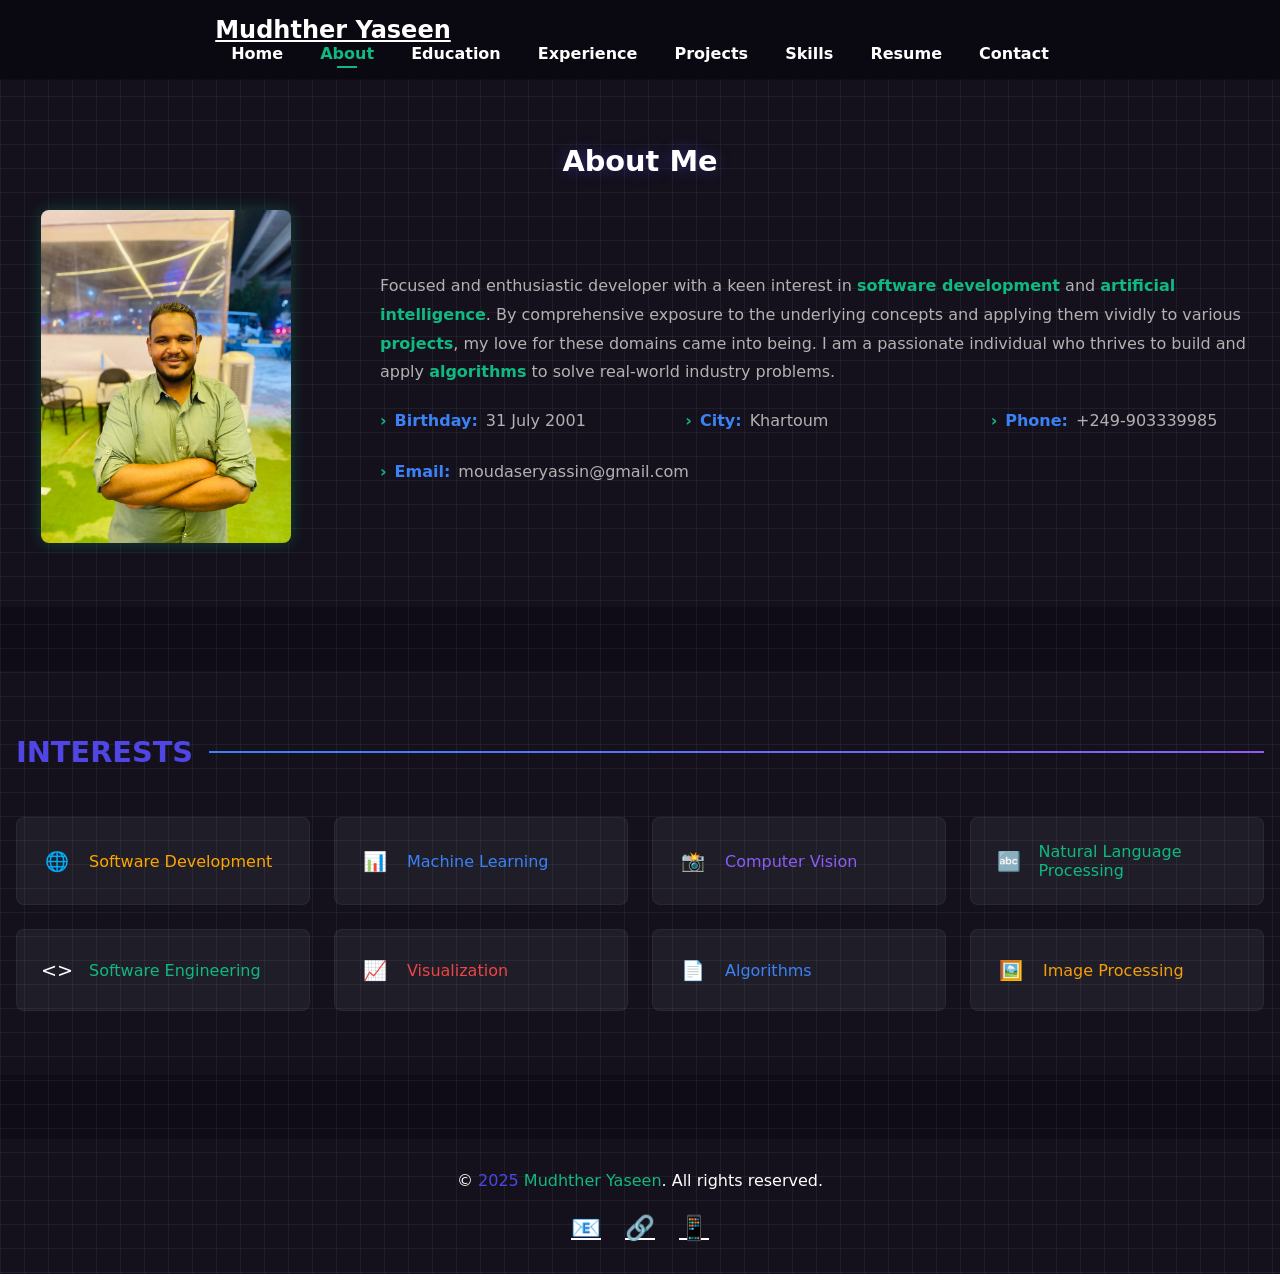
==== pages/About.html @ 21ad7d28 "first commit" ====
<!DOCTYPE html>
<html lang="en">
  <head>
    <meta charset="UTF-8" />
    <meta name="viewport" content="width=device-width, initial-scale=1.0" />
    <title>Mudhther Yaseen - Portfolio</title>
    <style>
      :root {
        --dark: #0f0c17;
        --darker: #0a0810;
        --light: #ffffff;
        --gray: #a3a3a3;
        --primary: #4f46e5;
        --blue: #3b82f6;
        --purple: #8b5cf6;
        --teal: #10b981;
        --grid-line: rgba(255, 255, 255, 0.05);
      }

      * {
        margin: 0;
        padding: 0;
        box-sizing: border-box;
      }

      body {
        background-color: var(--dark);
        color: var(--light);
        font-family: "Segoe UI", system-ui, sans-serif;
        background-image: linear-gradient(var(--grid-line) 1px, transparent 1px),
          linear-gradient(90deg, var(--grid-line) 1px, transparent 1px);
        background-size: 24px 24px;
        padding-top: 80px;
      }

      .container {
        max-width: 1400px;
        margin: 0 auto;
      }

      section {
        margin-bottom: 4rem;
      }

      h2 {
        font-size: 1.8rem;
        margin-bottom: 2rem;
        text-align: center;
        opacity: 0;
        transform: translateY(20px);
        color: var(--light);
        text-shadow: 0 0 15px rgba(79, 70, 229, 0.4); /* لمعة بنفسجية */
      }

      /* Navbar */
      .navbar {
        background-color: var(--darker) !important;
        padding-top: 1rem;
        padding-bottom: 1rem;
        position: fixed;
        top: 0;
        left: 0;
        width: 100%;
        z-index: 1000;
        display: flex;
        justify-content: center;
        align-items: center;
      }
      .navbar .navbar-brand {
        color: var(--light) !important;
        font-weight: 600;
        font-size: 1.5rem;
        margin-right: 2rem;
      }
      .navbar .nav-link {
        color: var(--light) !important;
        font-weight: 600;
        margin: 0 1rem;
        text-decoration: none;
        position: relative;
      }
      .navbar .nav-link:hover {
        color: var(--teal) !important;
      }
      .navbar .nav-link.active {
        color: var(
          --teal
        ) !important; /* اللون النشط بنفس لون التنقل عند التحويم */
      }
      .navbar .nav-link.active::after {
        content: "";
        position: absolute;
        bottom: -5px;
        left: 50%;
        transform: translateX(-50%);
        width: 20px;
        height: 2px;
        background-color: var(--teal);
      }

      /* Hero */
      .hero {
        height: 90vh;
        display: flex;
        justify-content: center;
        align-items: center;
        text-align: center;
        flex-direction: column;
      }
      .hero h1 {
        font-size: 3rem;
        font-weight: 800;
        background: linear-gradient(90deg, var(--blue), var(--purple));
        -webkit-background-clip: text;
        -webkit-text-fill-color: transparent;
        background-clip: text;
      }
      .hero p {
        color: var(--gray);
        font-size: 1.5rem;
        height: 40px;
        margin-top: 15px;
      }

      /* Typing animation */
      .typed-text {
        border-right: 2px solid var(--teal);
        white-space: nowrap;
        overflow: hidden;
        display: inline-block;
      }

      /* Image Section */
      #profile-image {
        display: flex;
        justify-content: center;
        margin-bottom: 4rem;
      }
      #profile-image img {
        width: 180px;
        height: 180px;
        object-fit: cover;
        border-radius: 50%;
        border: 4px solid var(--teal);
        box-shadow: 0 0 15px rgba(16, 185, 128, 0.5);
        transition: transform 0.3s, box-shadow 0.3s;
      }
      #profile-image img:hover {
        transform: scale(1.1);
        box-shadow: 0 0 30px rgba(16, 185, 128, 0.8);
      }

      /* Social Buttons */
      .social-buttons {
        display: flex;
        justify-content: center;
        gap: 1rem;
        margin-bottom: 3rem;
        flex-wrap: wrap;
      }
      .social-buttons a {
        color: var(--light);
        font-size: 1.2rem;
        text-decoration: none;
        border: 1px solid var(--teal);
        padding: 0.5rem 0.8rem;
        border-radius: 6px;
        transition: 0.3s;
      }
      .social-buttons a:hover {
        background-color: var(--teal);
        color: var(--dark);
      }

      /* Project Card Base */
      .project-card.full {
        background: rgba(255, 255, 255, 0.05);
        border-radius: 10px;
        padding: 2rem;
        margin-bottom: 3rem;
        display: flex;
        flex-direction: column;
        gap: 2rem;
        border: 1px solid rgba(255, 255, 255, 0.05);
      }

      .project-header {
        display: flex;
        justify-content: space-between;
        align-items: flex-start;
        gap: 2rem;
        flex-wrap: wrap;
      }

      .project-info {
        flex: 1;
        min-width: 300px;
      }

      .project-title.full {
        font-size: 1.8rem;
        margin-bottom: 1rem;
        font-weight: 700;
        color: var(--primary); /* عنوان المشروع بلون primary */
      }

      .project-description.full {
        margin-bottom: 1.5rem;
        color: #b2b2b2;
        line-height: 1.8;
        font-size: 1.1rem;
      }

      .project-details {
        display: flex;
        gap: 2rem;
        margin-bottom: 1.5rem;
        flex-wrap: wrap;
      }

      .project-column {
        flex: 1;
        min-width: 200px;
      }

      .project-column h3 {
        color: var(--blue);
        margin-bottom: 1rem;
        font-size: 1.1rem;
        font-weight: 600;
      }
      .project-column:nth-child(2) h3 {
        color: var(--purple);
      }
      .project-column:nth-child(3) h3 {
        color: var(--teal);
      }

      .project-list {
        list-style: none;
      }
      .project-list li {
        margin-bottom: 0.5rem;
        padding-left: 1.5rem;
        position: relative;
        color: var(--light);
      }
      .project-list li::before {
        content: "•";
        position: absolute;
        left: 0;
        color: var(--teal); /* نقطة التعداد بلون teal */
      }

      /* ENLARGED architecture diagrams */
      .architecture-diagram,
      .backend-diagram {
        background: rgba(0, 0, 0, 0.3);
        border-radius: 8px;
        padding: 1.5rem;
        min-height: 400px;
        display: flex;
        align-items: center;
        justify-content: center;
        flex: 0 0 420px;
      }

      .backend-diagram {
        color: var(--gray);
        font-style: italic;
        font-size: 1.1rem;
        text-align: center;
        align-items: center;
        justify-content: center;
        flex-direction: column;
        gap: 1rem;
      }

      .diagram-title {
        position: absolute;
        top: 1rem;
        left: 1.5rem;
        font-size: 0.9rem;
        color: #b2b2b2;
      }

      .diagram-container {
        width: 100%;
        height: 100%;
        display: flex;
        align-items: center;
        justify-content: center;
      }

      .architecture-flow {
        display: flex;
        flex-direction: column;
        align-items: center;
        gap: 1.25rem;
        width: 100%;
        max-width: 500px;
      }

      .flow-node {
        width: 100%;
        padding: 0.85rem 1.2rem;
        border-radius: 8px;
        text-align: center;
        font-size: 0.95rem;
        font-weight: 600;
        background: rgba(255, 255, 255, 0.05);
        border: 1px solid rgba(255, 255, 255, 0.1);
        transition: all 0.3s ease;
        color: var(--light);
      }
      .flow-node:hover {
        transform: scale(1.02);
        box-shadow: 0 0 15px rgba(255, 255, 255, 0.1);
      }

      .flow-node:nth-child(1),
      .flow-node:nth-child(4) {
        background: linear-gradient(
          90deg,
          rgba(9, 132, 227, 0.2),
          rgba(9, 132, 227, 0.1)
        );
        border-color: rgba(9, 132, 227, 0.3);
        color: var(--blue);
      }
      .flow-node:nth-child(2),
      .flow-node:nth-child(5) {
        background: linear-gradient(
          90deg,
          rgba(108, 92, 231, 0.2),
          rgba(108, 92, 231, 0.1)
        );
        border-color: rgba(108, 92, 231, 0.3);
        color: var(--purple);
      }
      .flow-node:nth-child(3),
      .flow-node:nth-child(6) {
        background: linear-gradient(
          90deg,
          rgba(0, 206, 209, 0.2),
          rgba(0, 206, 209, 0.1)
        );
        border-color: rgba(0, 206, 209, 0.3);
        color: var(--teal);
      }

      .flow-connection {
        width: 2px;
        height: 1.25rem;
        background: rgba(255, 255, 255, 0.3);
      }

      .project-buttons {
        display: flex;
        gap: 0.75rem;
        margin-top: auto;
      }

      .btn {
        padding: 0.5rem 1rem;
        border-radius: 6px;
        font-size: 0.9rem;
        font-weight: 600;
        text-decoration: none;
        text-align: center;
        transition: 0.3s;
        color: white;
        border: none;
        cursor: pointer;
      }
      .btn-demo {
        background: var(--teal);
        box-shadow: 0 0 8px rgba(16, 185, 128, 0.5);
      }
      .btn-code {
        background: var(--purple);
        box-shadow: 0 0 8px rgba(139, 92, 246, 0.5);
      }
      .btn:hover {
        transform: translateY(-2px);
        box-shadow: 0 0 20px currentColor;
      }

      /* Contact & Footer */
      .contact-section {
        padding: 4rem 1rem;
        background-color: rgba(255, 255, 255, 0.02);
        text-align: center;
      }
      .contact-title {
        font-size: 2.5rem;
        margin-bottom: 1rem;
        font-weight: 700;
        background: linear-gradient(90deg, var(--primary), var(--purple));
        -webkit-background-clip: text;
        -webkit-text-fill-color: transparent;
        background-clip: text;
      }
      .contact-description {
        max-width: 600px;
        margin: 0 auto 2rem;
        color: #b2b2b2;
      }
      .location {
        display: flex;
        align-items: center;
        justify-content: center;
        gap: 0.5rem;
        margin-bottom: 2rem;
        color: #b2b2b2;
      }
      .contact-form {
        max-width: 500px;
        margin: 0 auto;
        display: flex;
        flex-direction: column;
        gap: 1.5rem;
      }
      .form-group {
        display: flex;
        flex-direction: column;
        gap: 0.5rem;
      }
      .form-label {
        font-size: 0.9rem;
        color: var(--gray);
      }
      .form-input {
        width: 100%;
        padding: 0.75rem 1rem;
        background: rgba(255, 255, 255, 0.05);
        border: 1px solid rgba(255, 255, 255, 0.1);
        border-radius: 6px;
        color: var(--light);
        font-size: 1rem;
        transition: all 0.3s ease;
      }
      .form-input:focus {
        outline: none;
        border-color: var(--primary);
        box-shadow: 0 0 0 2px rgba(79, 70, 229, 0.3);
      }
      .form-textarea {
        min-height: 120px;
        resize: vertical;
      }
      .submit-btn {
        width: 100%;
        padding: 0.75rem 1rem;
        background: linear-gradient(90deg, var(--blue), var(--purple));
        border: none;
        border-radius: 6px;
        color: var(--light);
        font-size: 1rem;
        font-weight: 600;
        cursor: pointer;
        transition: all 0.3s ease;
      }
      .submit-btn:hover {
        transform: translateY(-2px);
        box-shadow: 0 5px 15px rgba(108, 92, 231, 0.4);
      }
      footer {
        padding: 2rem 1rem;
        text-align: center;
        background-color: rgba(255, 255, 255, 0.02);
        opacity: 0;
        transform: translateY(30px);
        transition: opacity 0.8s ease, transform 0.8s ease;
      }
      footer.visible {
        opacity: 1;
        transform: translateY(0);
      }
      .resume-btn {
        display: inline-block;
        margin: 1rem 0;
        padding: 0.75rem 1.5rem;
        background: rgba(255, 255, 255, 0.05);
        border: 1px solid rgba(255, 255, 255, 0.1);
        border-radius: 6px;
        color: var(--light);
        text-decoration: none;
        font-size: 0.9rem;
        transition: all 0.3s ease;
        background: linear-gradient(90deg, transparent, var(--primary));
      }
      .resume-btn:hover {
        background: linear-gradient(90deg, var(--primary), var(--blue));
        transform: translateY(-2px);
      }
      .social-links {
        display: flex;
        justify-content: center;
        gap: 1.5rem;
        margin-top: 1.5rem;
      }
      .social-link {
        color: var(--light);
        font-size: 1.5rem;
        transition: all 0.3s ease;
      }
      .social-link:hover {
        color: var(--primary);
        transform: translateY(-2px);
      }

      @media (max-width: 900px) {
        .project-header {
          flex-direction: column;
        }
        .architecture-diagram,
        .backend-diagram {
          min-height: 350px;
          flex: auto;
          width: 100%;
        }
        .project-details {
          flex-direction: column;
        }
      }

      /* Skills Section Styles */
      .skills-section {
        padding: 4rem 1rem;
        background-color: rgba(255, 255, 255, 0.02);
      }
      .skills-category {
        background: rgba(255, 255, 255, 0.05);
        border-radius: 10px;
        padding: 2rem;
        margin-bottom: 2rem;
        border: 1px solid rgba(255, 255, 255, 0.05);
        opacity: 0;
        transform: translateY(30px);
        transition: opacity 0.6s ease, transform 0.6s ease;
      }
      .skills-category.visible {
        opacity: 1;
        transform: translateY(0);
      }
      .skills-category h3 {
        font-size: 1.5rem;
        margin-bottom: 1.5rem;
        color: var(--primary); /* عناوين الفئات بلون primary */
        font-weight: 600;
      }
      .skills-grid {
        display: flex;
        flex-wrap: wrap;
        gap: 1.5rem;
        justify-content: center;
      }
      .skill-item {
        display: flex;
        align-items: center;
        gap: 0.75rem;
        padding: 0.75rem 1rem;
        background: rgba(255, 255, 255, 0.05);
        border-radius: 8px;
        border: 1px solid rgba(255, 255, 255, 0.1);
        transition: all 0.3s ease;
        opacity: 0;
        transform: translateY(20px);
      }
      .skill-item.visible {
        opacity: 1;
        transform: translateY(0);
        transition-delay: calc(var(--index) * 0.05s);
      }
      .skill-icon {
        width: 32px;
        height: 32px;
      }
      .skill-name {
        font-size: 1rem;
        font-weight: 500;
        color: var(--light);
      }

      /* About Section Styles */
      .about-section {
        padding: 4rem 1rem;
        background-color: rgba(255, 255, 255, 0.02);
      }
      .about-content {
        display: flex;
        gap: 4rem;
        align-items: center;
        flex-wrap: wrap;
        opacity: 0;
        transform: translateY(30px);
        transition: opacity 0.8s ease, transform 0.8s ease;
      }
      .about-content.visible {
        opacity: 1;
        transform: translateY(0);
      }
      .about-photo {
        flex: 0 0 300px;
        display: flex;
        justify-content: center;
      }
      .about-photo img {
        width: 250px;
        height: auto;
        border-radius: 8px;
        box-shadow: 0 0 15px rgba(16, 185, 128, 0.3);
        transition: transform 0.3s, box-shadow 0.3s;
      }
      .about-photo img:hover {
        transform: scale(1.05);
        box-shadow: 0 0 25px rgba(16, 185, 128, 0.7);
      }
      .about-text {
        flex: 1;
        min-width: 300px;
      }
      .about-text p {
        margin-bottom: 1.5rem;
        line-height: 1.8;
        color: #b2b2b2;
      }
      /* تلوين الكلمات المفتاحية */
      .about-text p .tech-keyword {
        color: var(--teal);
        font-weight: 600;
      }
      .personal-info {
        display: flex;
        flex-wrap: wrap;
        gap: 2rem;
        margin-top: 1.5rem;
      }
      .info-item {
        flex: 1;
        min-width: 200px;
        display: flex;
        align-items: center;
        gap: 0.5rem;
        color: #b2b2b2;
      }
      .info-item strong {
        color: var(--blue); /* عناوين المعلومات الشخصية بلون blue */
      }
      .info-item::before {
        content: "›";
        color: var(--teal);
        font-weight: bold;
      }

      /* Interests Section */
      .interests-section {
        padding: 4rem 1rem;
        background-color: rgba(255, 255, 255, 0.02);
      }
      .interests-title {
        font-size: 1.8rem;
        margin-bottom: 3rem;
        text-align: left;
        display: flex;
        align-items: center;
        gap: 1rem;
        opacity: 0;
        transform: translateY(20px);
        transition: opacity 0.8s ease, transform 0.8s ease;
        color: var(--primary); /* عنوان الاهتمامات بلون primary */
        font-weight: 700;
      }
      .interests-title.visible {
        opacity: 1;
        transform: translateY(0);
      }
      .interests-title::after {
        content: "";
        flex: 1;
        height: 2px;
        background: linear-gradient(
          90deg,
          var(--blue),
          var(--purple)
        ); /* خط متدرج */
      }
      .interests-grid {
        display: grid;
        grid-template-columns: repeat(auto-fit, minmax(250px, 1fr));
        gap: 1.5rem;
      }
      .interest-card {
        background: rgba(255, 255, 255, 0.05);
        border-radius: 8px;
        padding: 1.5rem;
        display: flex;
        align-items: center;
        gap: 1rem;
        border: 1px solid rgba(255, 255, 255, 0.05);
        transition: all 0.3s ease;
        opacity: 0;
        transform: translateY(20px);
      }
      .interest-card.visible {
        opacity: 1;
        transform: translateY(0);
        transition-delay: calc(var(--index) * 0.1s);
      }
      .interest-card:hover {
        transform: translateY(-3px) scale(1.02);
        box-shadow: 0 5px 20px rgba(16, 185, 128, 0.4);
        border-color: var(--teal);
      }
      .interest-icon {
        width: 32px;
        height: 32px;
        display: flex;
        align-items: center;
        justify-content: center;
        font-size: 1.2rem;
      }
      .interest-name {
        font-size: 1rem;
        font-weight: 500;
        color: var(--light);
      }
      /* تلوين أسماء الاهتمامات حسب الفئة */
      .interest-card:nth-child(1) .interest-name {
        color: #ffa500;
      }
      .interest-card:nth-child(2) .interest-name {
        color: var(--blue);
      }
      .interest-card:nth-child(3) .interest-name {
        color: var(--purple);
      }
      .interest-card:nth-child(4) .interest-name {
        color: var(--teal);
      }
      .interest-card:nth-child(5) .interest-name {
        color: var(--teal);
      }
      .interest-card:nth-child(6) .interest-name {
        color: #ef4444;
      }
      .interest-card:nth-child(7) .interest-name {
        color: var(--blue);
      }
      .interest-card:nth-child(8) .interest-name {
        color: #f59e0b;
      }
    </style>
  </head>
  <body>
    <!-- Navbar -->
    <nav class="navbar">
      <div class="container">
        <a href="#" class="navbar-brand">Mudhther Yaseen</a>
        <div class="nav-links">
          <a href="/index.html" class="nav-link">Home</a>
          <a href="#about" class="nav-link active" style="color: #10b981"
            >About</a
          >
          <a href="#education" class="nav-link">Education</a>
          <a href="#experience" class="nav-link">Experience</a>
          <a href="#projects" class="nav-link">Projects</a>
          <a href="/pages/skills.html" class="nav-link">Skills</a>
          <a href="#resume" class="nav-link">Resume</a>
          <a href="#contact" class="nav-link">Contact</a>
        </div>
      </div>
    </nav>

    <!-- About Section -->
    <section id="about" class="about-section">
      <div class="container">
        <h2>About Me</h2>
        <div class="about-content">
          <div class="about-photo">
            <img src="/images/img.jpg" alt="Mudhther Yaseen" />
          </div>
          <div class="about-text">
            <p>
              Focused and enthusiastic developer with a keen interest in
              <span class="tech-keyword">software development</span> and
              <span class="tech-keyword">artificial intelligence</span>. By
              comprehensive exposure to the underlying concepts and applying
              them vividly to various
              <span class="tech-keyword">projects</span>, my love for these
              domains came into being. I am a passionate individual who thrives
              to build and apply <span class="tech-keyword">algorithms</span>
              to solve real-world industry problems.
            </p>
            <div class="personal-info">
              <div class="info-item">
                <strong>Birthday:</strong> 31 July 2001
              </div>
              <div class="info-item"><strong>City:</strong> Khartoum</div>
              <div class="info-item">
                <strong>Phone:</strong> +249-903339985
              </div>
              <div class="info-item">
                <strong>Email:</strong> moudaseryassin@gmail.com
              </div>
            </div>
          </div>
        </div>
      </div>
    </section>

    <!-- Interests Section -->
    <section id="interests" class="interests-section">
      <div class="container">
        <div class="interests-title">INTERESTS</div>
        <div class="interests-grid">
          <div class="interest-card" style="--index: 0">
            <div class="interest-icon">🌐</div>
            <div class="interest-name">Software Development</div>
          </div>
          <div class="interest-card" style="--index: 1">
            <div class="interest-icon">📊</div>
            <div class="interest-name">Machine Learning</div>
          </div>
          <div class="interest-card" style="--index: 2">
            <div class="interest-icon">📸</div>
            <div class="interest-name">Computer Vision</div>
          </div>
          <div class="interest-card" style="--index: 3">
            <div class="interest-icon">🔤</div>
            <div class="interest-name">Natural Language Processing</div>
          </div>
          <div class="interest-card" style="--index: 4">
            <div class="interest-icon">&lt;&gt;</div>
            <div class="interest-name">Software Engineering</div>
          </div>
          <div class="interest-card" style="--index: 5">
            <div class="interest-icon">📈</div>
            <div class="interest-name">Visualization</div>
          </div>
          <div class="interest-card" style="--index: 6">
            <div class="interest-icon">📄</div>
            <div class="interest-name">Algorithms</div>
          </div>
          <div class="interest-card" style="--index: 7">
            <div class="interest-icon">🖼️</div>
            <div class="interest-name">Image Processing</div>
          </div>
        </div>
      </div>
    </section>

    <!-- Footer -->
    <footer>
      <div class="container">
        <p>
          © <span style="color: var(--primary)">2025</span>
          <span style="color: var(--teal)">Mudhther Yaseen</span>. All rights
          reserved.
        </p>
        <div class="social-links">
          <a href="#" class="social-link">📧</a>
          <a href="#" class="social-link">🔗</a>
          <a href="#" class="social-link">📱</a>
        </div>
      </div>
    </footer>

    <script>
      document.addEventListener("DOMContentLoaded", function () {
        // Fade-in for h2 headings
        const headings = document.querySelectorAll("h2");
        headings.forEach((h) => {
          h.style.opacity = "1";
          h.style.transform = "translateY(0)";
          h.style.transition = "opacity 0.8s ease, transform 0.8s ease";
        });

        // Scroll reveal for all sections
        const observerOptions = {
          root: null,
          rootMargin: "0px",
          threshold: 0.1,
        };

        const observer = new IntersectionObserver((entries) => {
          entries.forEach((entry) => {
            if (entry.isIntersecting) {
              entry.target.classList.add("visible");
              observer.unobserve(entry.target);
            }
          });
        }, observerOptions);

        // Observe all animatable elements
        const elementsToAnimate = [
          ".about-content",
          ".interests-title",
          ".interest-card",
          "footer",
          ".skills-category",
          ".skill-item",
        ];

        elementsToAnimate.forEach((selector) => {
          document.querySelectorAll(selector).forEach((el) => {
            observer.observe(el);
          });
        });
      });
    </script>
  </body>
</html>
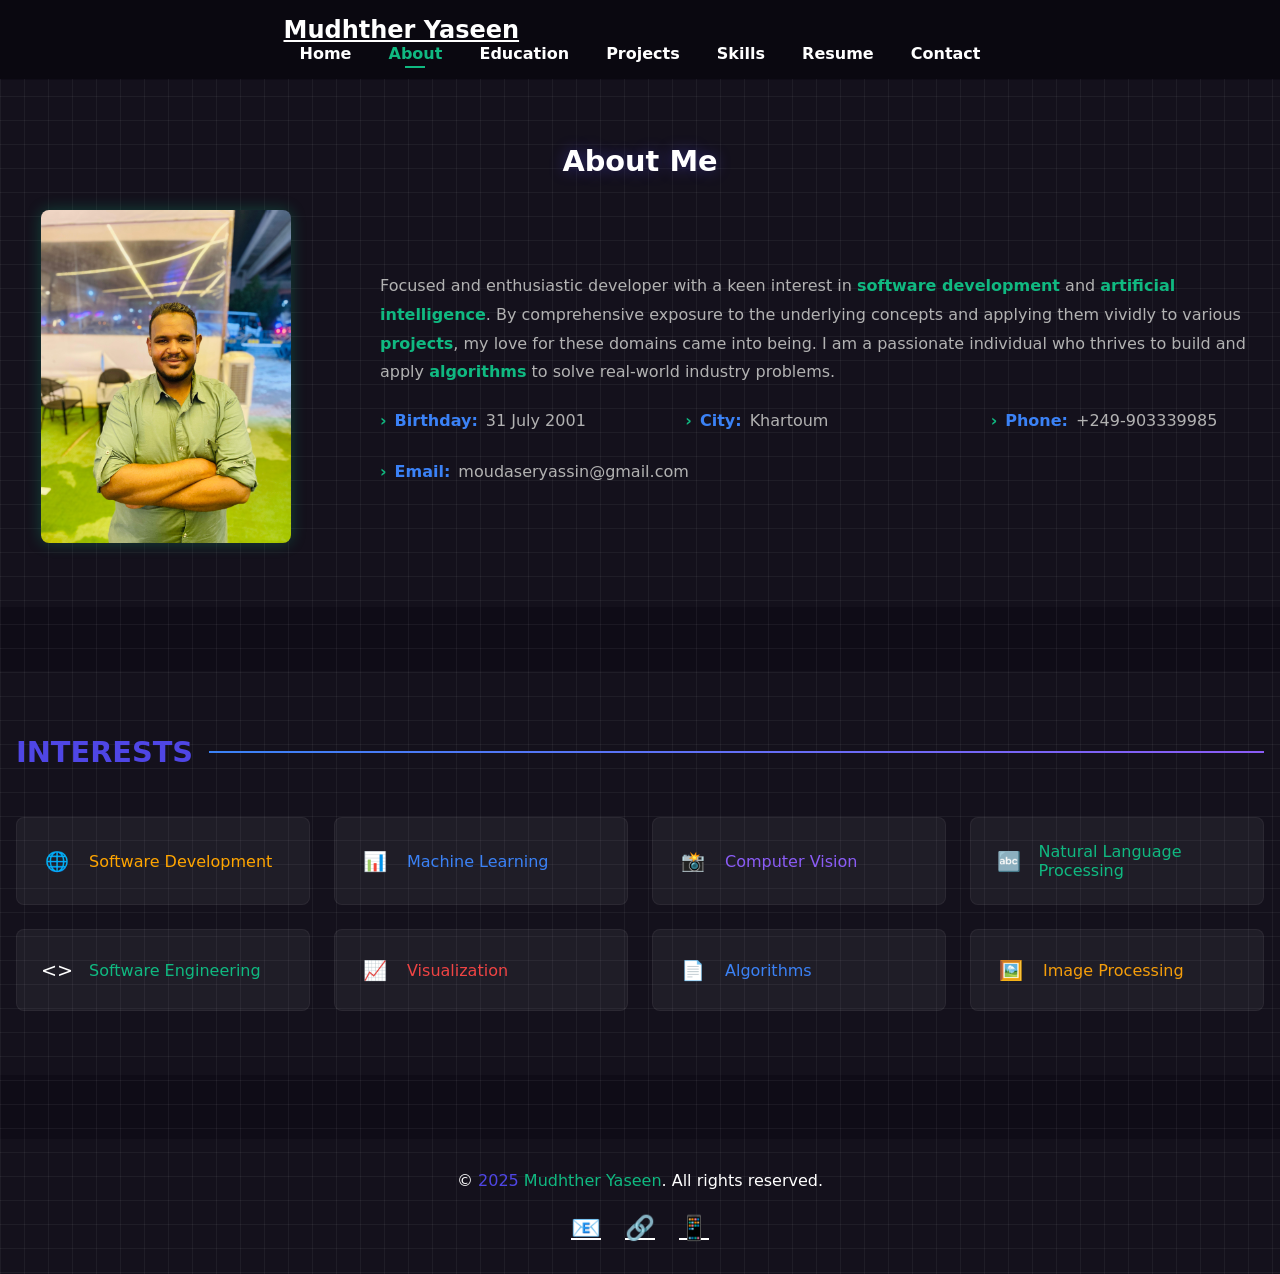
==== commit 82bc556d: "my certifactes" ====
--- a/pages/About.html
+++ b/pages/About.html
@@ -763,12 +763,12 @@
           <a href="#about" class="nav-link active" style="color: #10b981"
             >About</a
           >
-          <a href="#education" class="nav-link">Education</a>
-          <a href="#experience" class="nav-link">Experience</a>
-          <a href="#projects" class="nav-link">Projects</a>
+          <a href="/pages/Education.html" class="nav-link">Education</a>
+
+          <a href="/pages/Projects.html" class="nav-link">Projects</a>
           <a href="/pages/skills.html" class="nav-link">Skills</a>
           <a href="#resume" class="nav-link">Resume</a>
-          <a href="#contact" class="nav-link">Contact</a>
+          <a href="/pages/contact.html" class="nav-link">Contact</a>
         </div>
       </div>
     </nav>
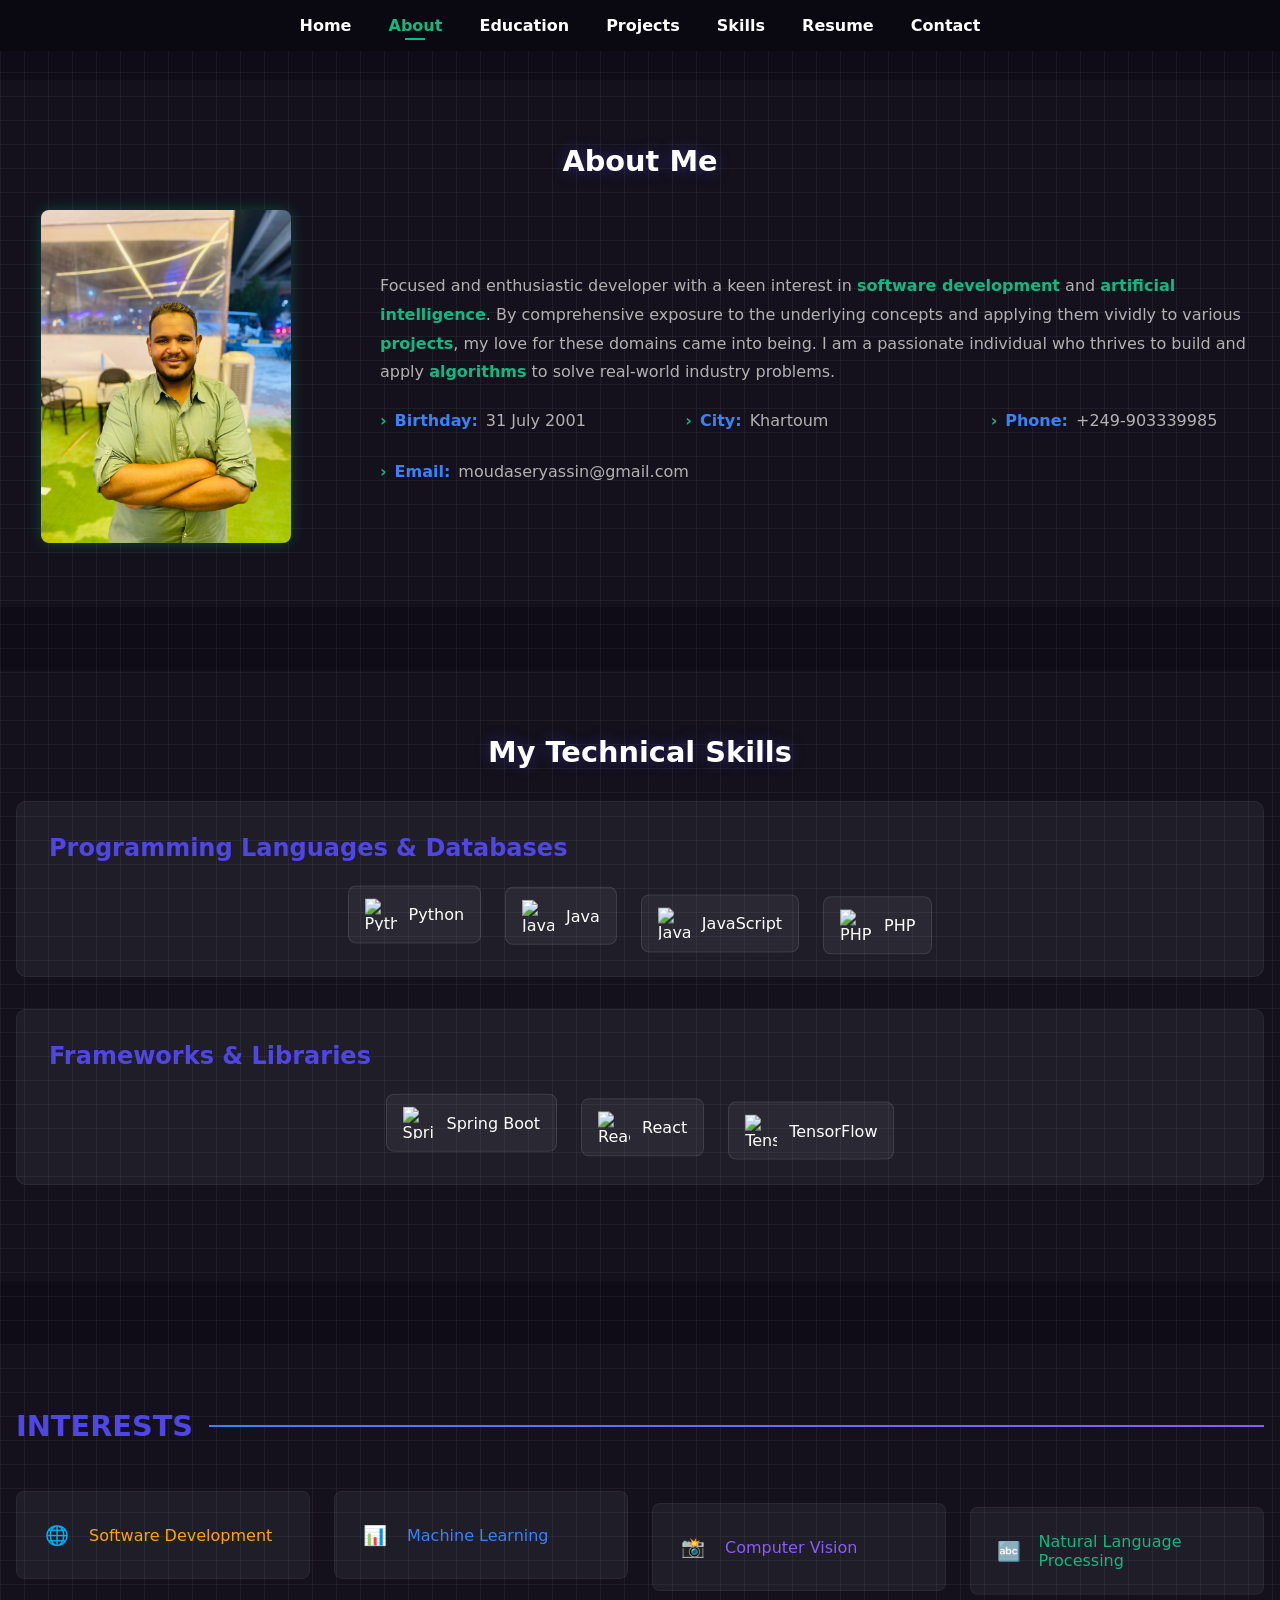
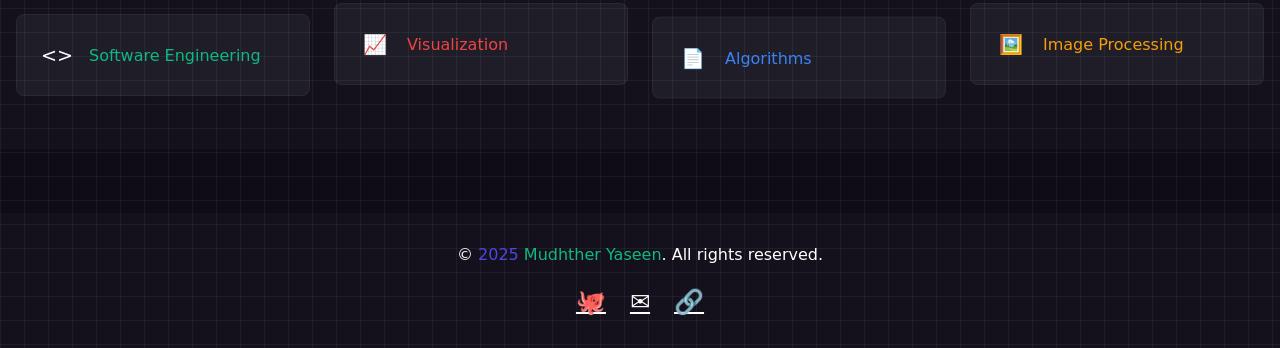
==== commit 33f28611: "done" ====
--- a/pages/About.html
+++ b/pages/About.html
@@ -49,7 +49,7 @@
         opacity: 0;
         transform: translateY(20px);
         color: var(--light);
-        text-shadow: 0 0 15px rgba(79, 70, 229, 0.4); /* لمعة بنفسجية */
+        text-shadow: 0 0 15px rgba(79, 70, 229, 0.4);
       }
 
       /* Navbar */
@@ -83,9 +83,7 @@
         color: var(--teal) !important;
       }
       .navbar .nav-link.active {
-        color: var(
-          --teal
-        ) !important; /* اللون النشط بنفس لون التنقل عند التحويم */
+        color: var(--teal) !important;
       }
       .navbar .nav-link.active::after {
         content: "";
@@ -201,7 +199,7 @@
         font-size: 1.8rem;
         margin-bottom: 1rem;
         font-weight: 700;
-        color: var(--primary); /* عنوان المشروع بلون primary */
+        color: var(--primary);
       }
 
       .project-description.full {
@@ -249,7 +247,7 @@
         content: "•";
         position: absolute;
         left: 0;
-        color: var(--teal); /* نقطة التعداد بلون teal */
+        color: var(--teal);
       }
 
       /* ENLARGED architecture diagrams */
@@ -547,7 +545,7 @@
       .skills-category h3 {
         font-size: 1.5rem;
         margin-bottom: 1.5rem;
-        color: var(--primary); /* عناوين الفئات بلون primary */
+        color: var(--primary);
         font-weight: 600;
       }
       .skills-grid {
@@ -626,7 +624,6 @@
         line-height: 1.8;
         color: #b2b2b2;
       }
-      /* تلوين الكلمات المفتاحية */
       .about-text p .tech-keyword {
         color: var(--teal);
         font-weight: 600;
@@ -646,7 +643,7 @@
         color: #b2b2b2;
       }
       .info-item strong {
-        color: var(--blue); /* عناوين المعلومات الشخصية بلون blue */
+        color: var(--blue);
       }
       .info-item::before {
         content: "›";
@@ -669,7 +666,7 @@
         opacity: 0;
         transform: translateY(20px);
         transition: opacity 0.8s ease, transform 0.8s ease;
-        color: var(--primary); /* عنوان الاهتمامات بلون primary */
+        color: var(--primary);
         font-weight: 700;
       }
       .interests-title.visible {
@@ -680,11 +677,7 @@
         content: "";
         flex: 1;
         height: 2px;
-        background: linear-gradient(
-          90deg,
-          var(--blue),
-          var(--purple)
-        ); /* خط متدرج */
+        background: linear-gradient(90deg, var(--blue), var(--purple));
       }
       .interests-grid {
         display: grid;
@@ -726,7 +719,6 @@
         font-weight: 500;
         color: var(--light);
       }
-      /* تلوين أسماء الاهتمامات حسب الفئة */
       .interest-card:nth-child(1) .interest-name {
         color: #ffa500;
       }
@@ -757,14 +749,12 @@
     <!-- Navbar -->
     <nav class="navbar">
       <div class="container">
-        <a href="#" class="navbar-brand">Mudhther Yaseen</a>
         <div class="nav-links">
           <a href="/index.html" class="nav-link">Home</a>
           <a href="#about" class="nav-link active" style="color: #10b981"
             >About</a
           >
           <a href="/pages/Education.html" class="nav-link">Education</a>
-
           <a href="/pages/Projects.html" class="nav-link">Projects</a>
           <a href="/pages/skills.html" class="nav-link">Skills</a>
           <a href="#resume" class="nav-link">Resume</a>
@@ -810,6 +800,81 @@
       </div>
     </section>
 
+    <!-- Skills Section -->
+    <section id="skills" class="skills-section">
+      <div class="container">
+        <h2>My Technical Skills</h2>
+
+        <div class="skills-category">
+          <h3>Programming Languages & Databases</h3>
+          <div class="skills-grid">
+            <div class="skill-item" style="--index: 0">
+              <img
+                src="https://cdn.jsdelivr.net/gh/devicons/devicon/icons/python/python-original.svg"
+                alt="Python"
+                class="skill-icon"
+              />
+              <span class="skill-name">Python</span>
+            </div>
+            <div class="skill-item" style="--index: 1">
+              <img
+                src="https://cdn.jsdelivr.net/gh/devicons/devicon/icons/java/java-original.svg"
+                alt="Java"
+                class="skill-icon"
+              />
+              <span class="skill-name">Java</span>
+            </div>
+            <div class="skill-item" style="--index: 2">
+              <img
+                src="https://cdn.jsdelivr.net/gh/devicons/devicon/icons/javascript/javascript-original.svg"
+                alt="JavaScript"
+                class="skill-icon"
+              />
+              <span class="skill-name">JavaScript</span>
+            </div>
+            <div class="skill-item" style="--index: 3">
+              <img
+                src="https://cdn.jsdelivr.net/gh/devicons/devicon/icons/php/php-original.svg"
+                alt="PHP"
+                class="skill-icon"
+              />
+              <span class="skill-name">PHP</span>
+            </div>
+          </div>
+        </div>
+
+        <div class="skills-category">
+          <h3>Frameworks & Libraries</h3>
+          <div class="skills-grid">
+            <div class="skill-item" style="--index: 0">
+              <img
+                src="https://cdn.jsdelivr.net/gh/devicons/devicon/icons/spring/spring-original.svg"
+                alt="Spring Boot"
+                class="skill-icon"
+              />
+              <span class="skill-name">Spring Boot</span>
+            </div>
+            <div class="skill-item" style="--index: 1">
+              <img
+                src="https://cdn.jsdelivr.net/gh/devicons/devicon/icons/react/react-original.svg"
+                alt="React"
+                class="skill-icon"
+              />
+              <span class="skill-name">React</span>
+            </div>
+            <div class="skill-item" style="--index: 2">
+              <img
+                src="https://cdn.jsdelivr.net/gh/devicons/devicon/icons/tensorflow/tensorflow-original.svg"
+                alt="TensorFlow"
+                class="skill-icon"
+              />
+              <span class="skill-name">TensorFlow</span>
+            </div>
+          </div>
+        </div>
+      </div>
+    </section>
+
     <!-- Interests Section -->
     <section id="interests" class="interests-section">
       <div class="container">
@@ -860,12 +925,30 @@
           reserved.
         </p>
         <div class="social-links">
-          <a href="#" class="social-link">📧</a>
-          <a href="#" class="social-link">🔗</a>
-          <a href="#" class="social-link">📱</a>
+          <a
+            href="https://github.com/mudhther"
+            class="social-link"
+            aria-label="GitHub"
+            >🐙</a
+          >
+          <a
+            href="mailto:moudaseryassin@gmail.com"
+            class="social-link"
+            aria-label="Email"
+            >✉️</a
+          >
+          <a
+            href="https://linkedin.com/in/mudhther"
+            class="social-link"
+            aria-label="LinkedIn"
+            >🔗</a
+          >
         </div>
       </div>
     </footer>
+
+    <!-- GSAP CDN -->
+    <script src="https://cdnjs.cloudflare.com/ajax/libs/gsap/3.12.5/gsap.min.js"></script>
 
     <script>
       document.addEventListener("DOMContentLoaded", function () {
@@ -877,7 +960,7 @@
           h.style.transition = "opacity 0.8s ease, transform 0.8s ease";
         });
 
-        // Scroll reveal for all sections
+        // Scroll reveal observer
         const observerOptions = {
           root: null,
           rootMargin: "0px",
@@ -893,7 +976,7 @@
           });
         }, observerOptions);
 
-        // Observe all animatable elements
+        // Observe animatable elements
         const elementsToAnimate = [
           ".about-content",
           ".interests-title",
@@ -908,6 +991,19 @@
             observer.observe(el);
           });
         });
+
+        // ✨ GSAP Floating Animation for ALL Cards ✨
+        const floatTargets = gsap.utils.toArray(".skill-item, .interest-card");
+        floatTargets.forEach((card, i) => {
+          gsap.to(card, {
+            y: -8,
+            duration: 2 + i * 0.1,
+            repeat: -1,
+            yoyo: true,
+            ease: "sine.inOut",
+            delay: Math.random() * 1.5,
+          });
+        });
       });
     </script>
   </body>
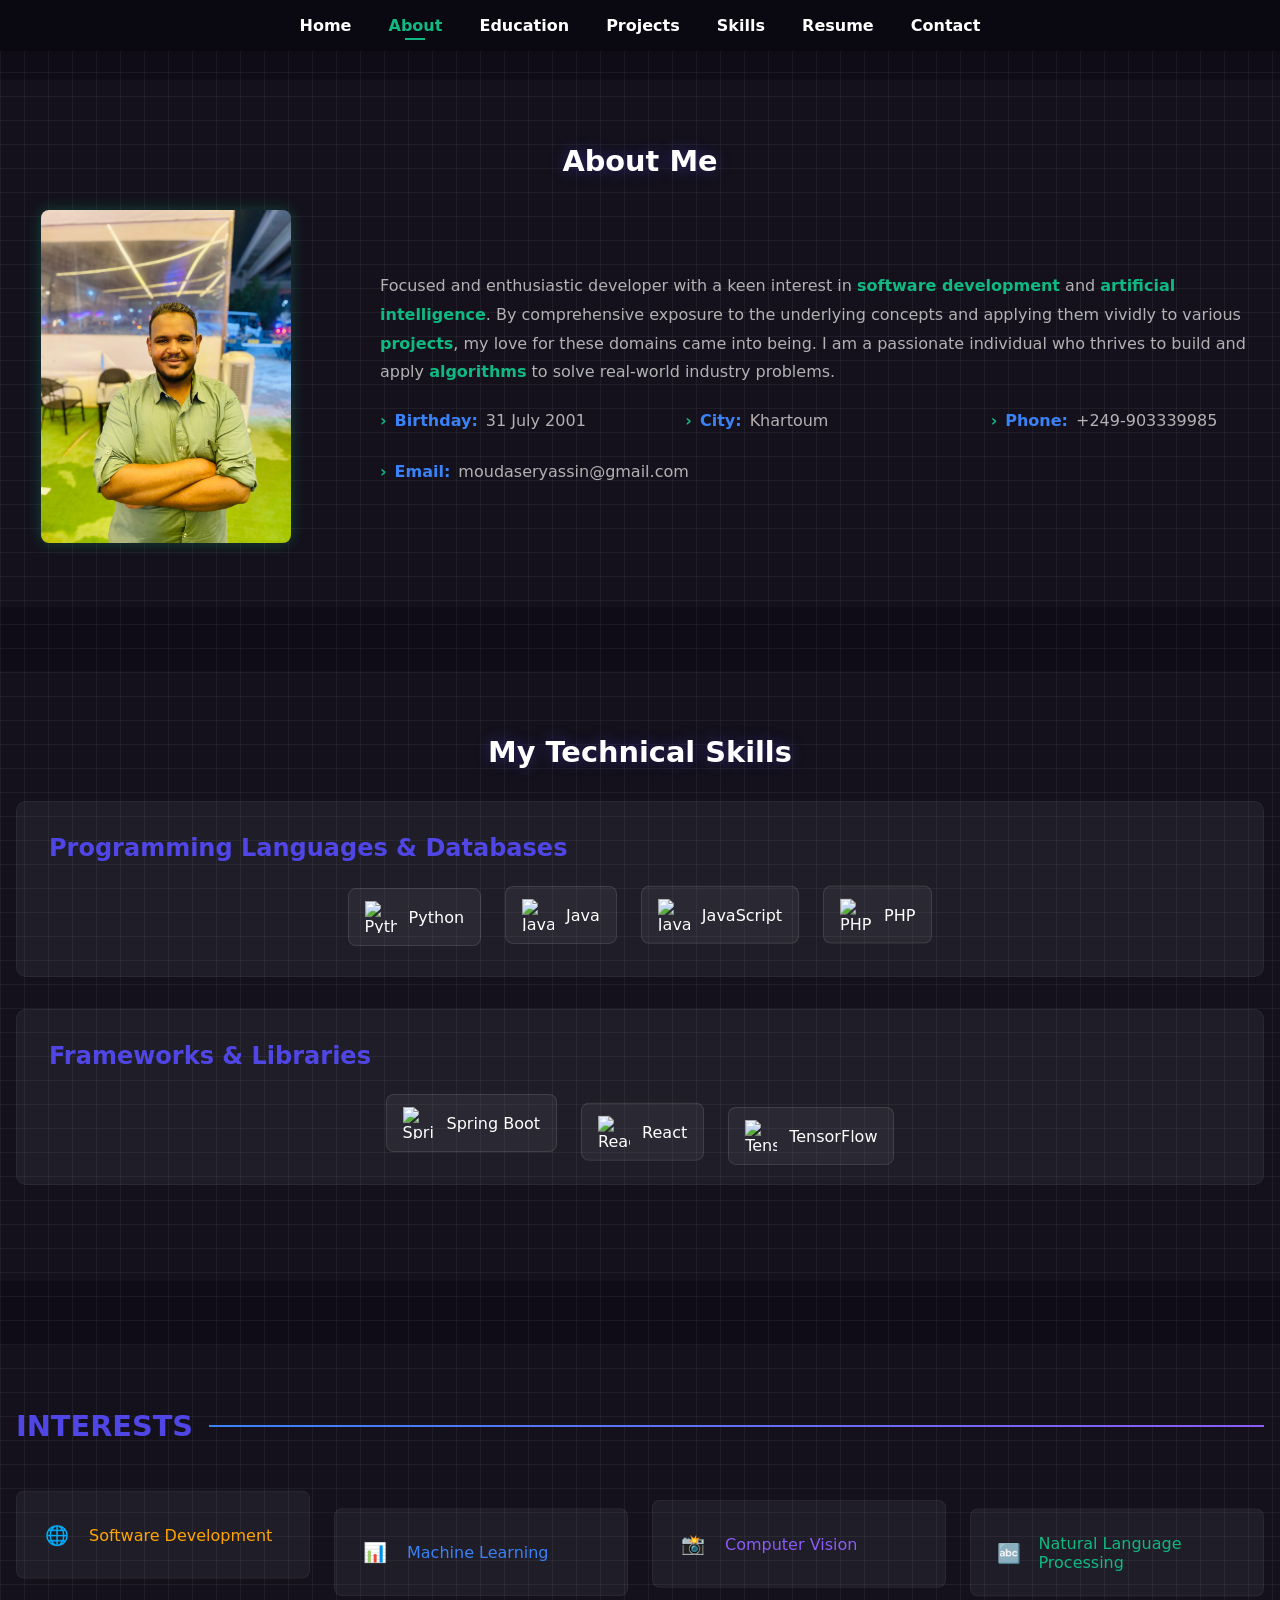
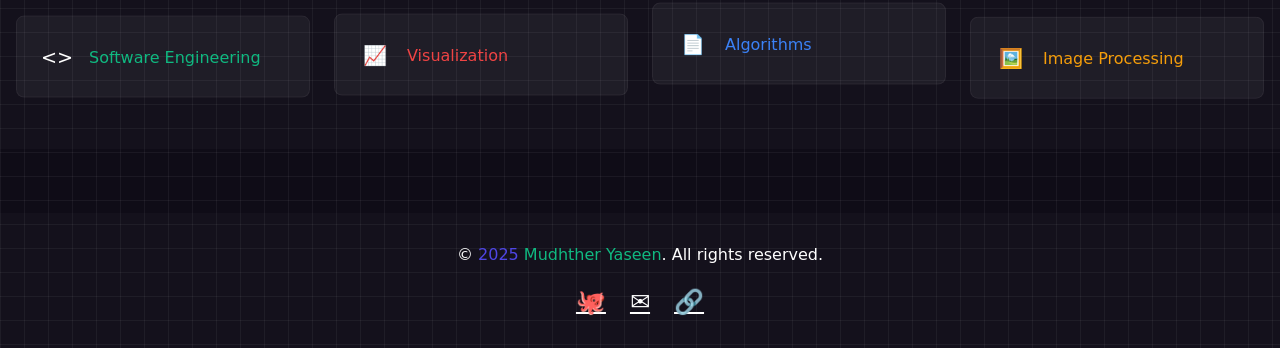
==== commit 0d2a62a4: "added my cv info" ====
--- a/pages/About.html
+++ b/pages/About.html
@@ -757,7 +757,11 @@
           <a href="/pages/Education.html" class="nav-link">Education</a>
           <a href="/pages/Projects.html" class="nav-link">Projects</a>
           <a href="/pages/skills.html" class="nav-link">Skills</a>
-          <a href="#resume" class="nav-link">Resume</a>
+          <a
+            href="https://drive.google.com/file/d/1MYpRjzyZtv3cyAle6kVB1JtvwQZctTmK/view?usp=sharing"
+            class="nav-link"
+            >Resume</a
+          >
           <a href="/pages/contact.html" class="nav-link">Contact</a>
         </div>
       </div>
